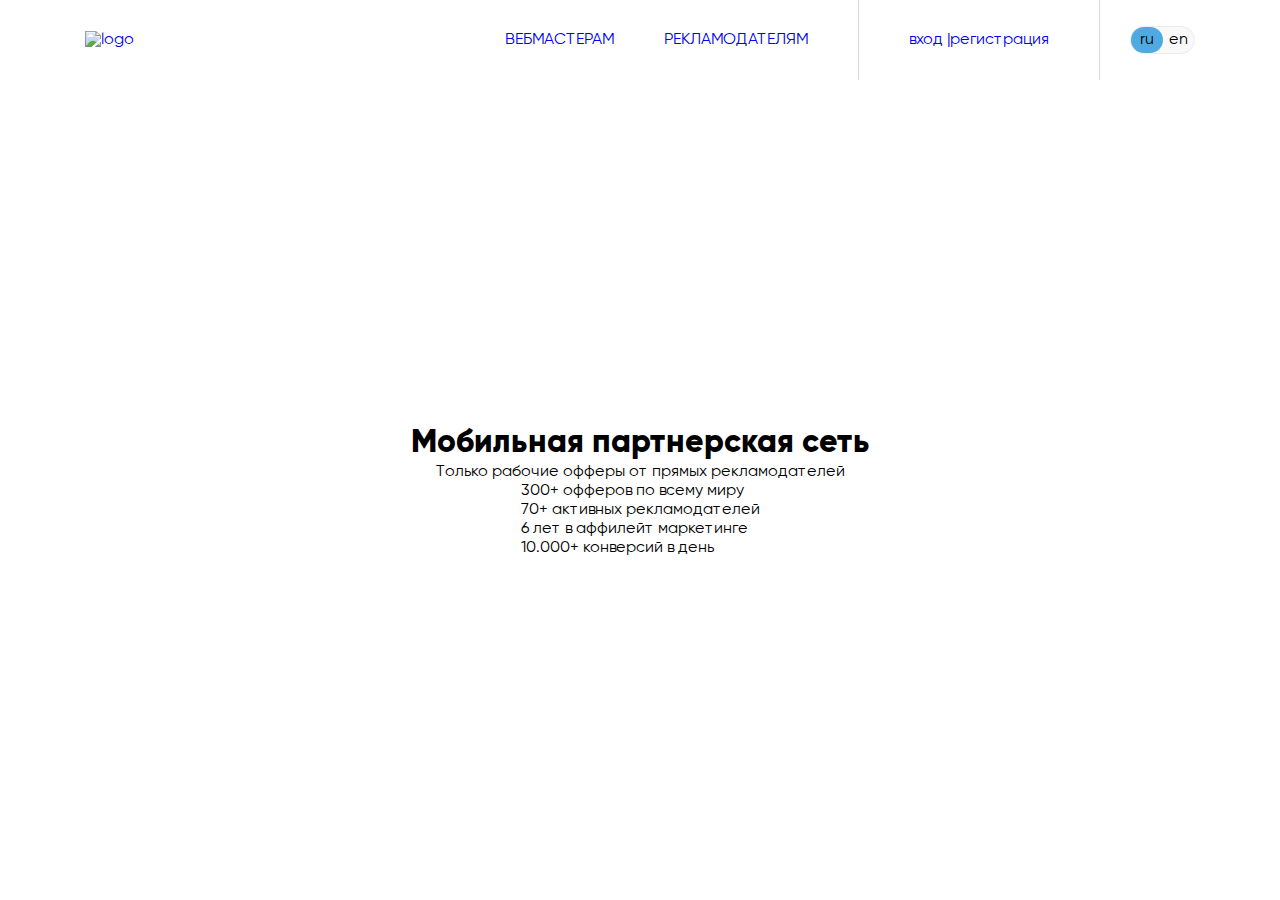
==== index.html @ 2107abce "tarqatish" ====
<!DOCTYPE html>
<html lang="en">

<head>
  <meta charset="UTF-8">
  <meta http-equiv="X-UA-Compatible" content="IE=edge">
  <meta name="viewport" content="width=device-width, initial-scale=1.0">
  <title>Document</title>
  <link rel="stylesheet" href="./fonts/stylesheet.css">
  <link rel="stylesheet" href="./css/style.css">
</head>

<body>
  <header class="header">
    <nav class="header__nav">
      <div class="container header__content">
        <a href="#">
          <img src="./img/logo.png" alt="logo">
        </a>
        <ul class="header__list">
          <li><a href="#" class="header__link">вебмастерам</a></li>
          <li><a href="#" class="header__link">рекламодателям</a></li>
          <li class="header__li">
            <a href="#" class="header__reg">вход | </a>
            <a href="#" class="header__reg"> регистрация</a>
          </li>
          <li class="header__language">
            <input type="radio" id="ru" name="lan" class="input" checked>
            <input type="radio" id="en" name="lan" class="input">
            <label for="ru" class="header__lang ru">ru</label>
            <label for="en" class="header__lang en">en</label>
          </li>
        </ul>
      </div>
    </nav>
    
    <div class="header__block">
      <div class="container header__info">
        <h1 class="header__title">Мобильная партнерская сеть</h1>
        <p class="header__text">
          Только рабочие офферы от прямых рекламодателей
        </p>
        <ul class="header__static">
          <li class="header__index">
            300+
            <span class="header__span">офферов по всему миру</span>
          </li>
          <li class="header__index">
            70+
            <span class="header__span">активных рекламодателей</span>
          </li>
          <li class="header__index">
            6 лет
            <span class="header__span">в аффилейт маркетинге</span>
          </li>
          <li class="header__index">
            10.000+
            <span class="header__span">конверсий в день</span>
          </li>
        </ul>
      </div>
    </div>
  </header>
  <main>
    
    <section class="Aziz"></section>
    
    <section class="Fazliddin"></section>
    
    <section class="Dovron"></section>
    
  </main>


  <footer class="Zafar">
    
    
  </footer>

</body>

</html>
---- fonts/stylesheet.css ----
@font-face {
    font-family: 'Gilroy';
    src: url('Gilroy-Extrabold.woff2') format('woff2');
    font-weight: bold;
    font-style: normal;
    font-display: swap;
}

@font-face {
    font-family: 'Gilroy';
    src: url('Gilroy-Medium.woff2') format('woff2');
    font-weight: 500;
    font-style: normal;
    font-display: swap;
}

@font-face {
    font-family: 'Gilroy';
    src: url('Gilroy-HeavyItalic.woff2') format('woff2');
    font-weight: 900;
    font-style: italic;
    font-display: swap;
}

@font-face {
    font-family: 'Gilroy';
    src: url('Gilroy-Regular.woff2') format('woff2');
    font-weight: normal;
    font-style: normal;
    font-display: swap;
}

@font-face {
    font-family: 'Gilroy';
    src: url('Gilroy-Light.woff2') format('woff2');
    font-weight: 300;
    font-style: normal;
    font-display: swap;
}
---- css/style.css ----
* {
  margin: 0;
  padding: 0;
  box-sizing: border-box;
}
body{
  font-family: 'Gilroy';
}

.container {
  max-width: 1140px;
  width: 100%;
  margin-left: auto;
  margin-right: auto;
  padding-left: 15px;
  padding-right: 15px;
}

ul,
li,
a {
  text-decoration: none;
  list-style: none;
}

.header{
  height: 100vh;
  display: flex;
  flex-direction: column;
}

.header__nav {
  min-height: 80px;
  display: flex;
}

.header__content {
  display: flex;
  justify-content: space-between;
  align-items: center;

}

.header__list {
  display: flex;
  height: 100%;
  align-items: center;
}

.header__link {
  margin-right: 50px;
  text-transform: uppercase;
}

.header__li {
  height: 100%;
  padding-left: 50px;
  padding-right: 50px;
  border-left: 1px solid #dbd7d7;
  border-right: 1px solid #dbd7d7;
  display: flex;
  align-items: center;

}

.header__language {
  margin-left: 30px;
  width: 65px;
  height: 28px;
  background: #F9F9F9;
  border: 1px solid #EBEBEB;
  border-radius: 14px;
  display: flex;
}

.header__lang{
  height: 100%;
  width: 35px;
  border-radius: 14px;
  display: flex;
  align-items: center;
  justify-content: center;
  transition: 0.5s linear;
}

.input{
  position: absolute;
  top: -30px;
  opacity: 0;
}


#ru:checked~.ru{
  background: #4EAAE0;
}
#en:checked~.en{
  background: #4EAAE0;
}

.block{
  width: 200px;
  height: 100px;
  border: 2px solid aqua;
  margin: 100px auto;
  background: rgba(0, 0, 0, 0.4);
  display: flex;
  align-items: center;
  justify-content: center;
  overflow: hidden;
}

.block__item{
  width: 90%;
  height: 90%;
  background: rgba(0, 110, 255, 0.616);
  display: flex;
  align-items: center;
  justify-content: center;
  transform: translate(110%) ;
  transition: 1s cubic-bezier(0.175, 0.885, 0.32, 2);
  
}

.block:hover .block__item{
  transform: translate(0%) rotate(360deg);
}

.header__block{
  background-image: url(../img/bg.png);
  background-repeat: no-repeat;
  background-position: center;
  background-size: cover;  
  flex-grow: 1;
  display: flex;
}


.header__info{
  flex-grow: 1;
  display: flex;
  flex-direction: column;
  justify-content: center;
  align-items: center;
}

.header__title{
  
}
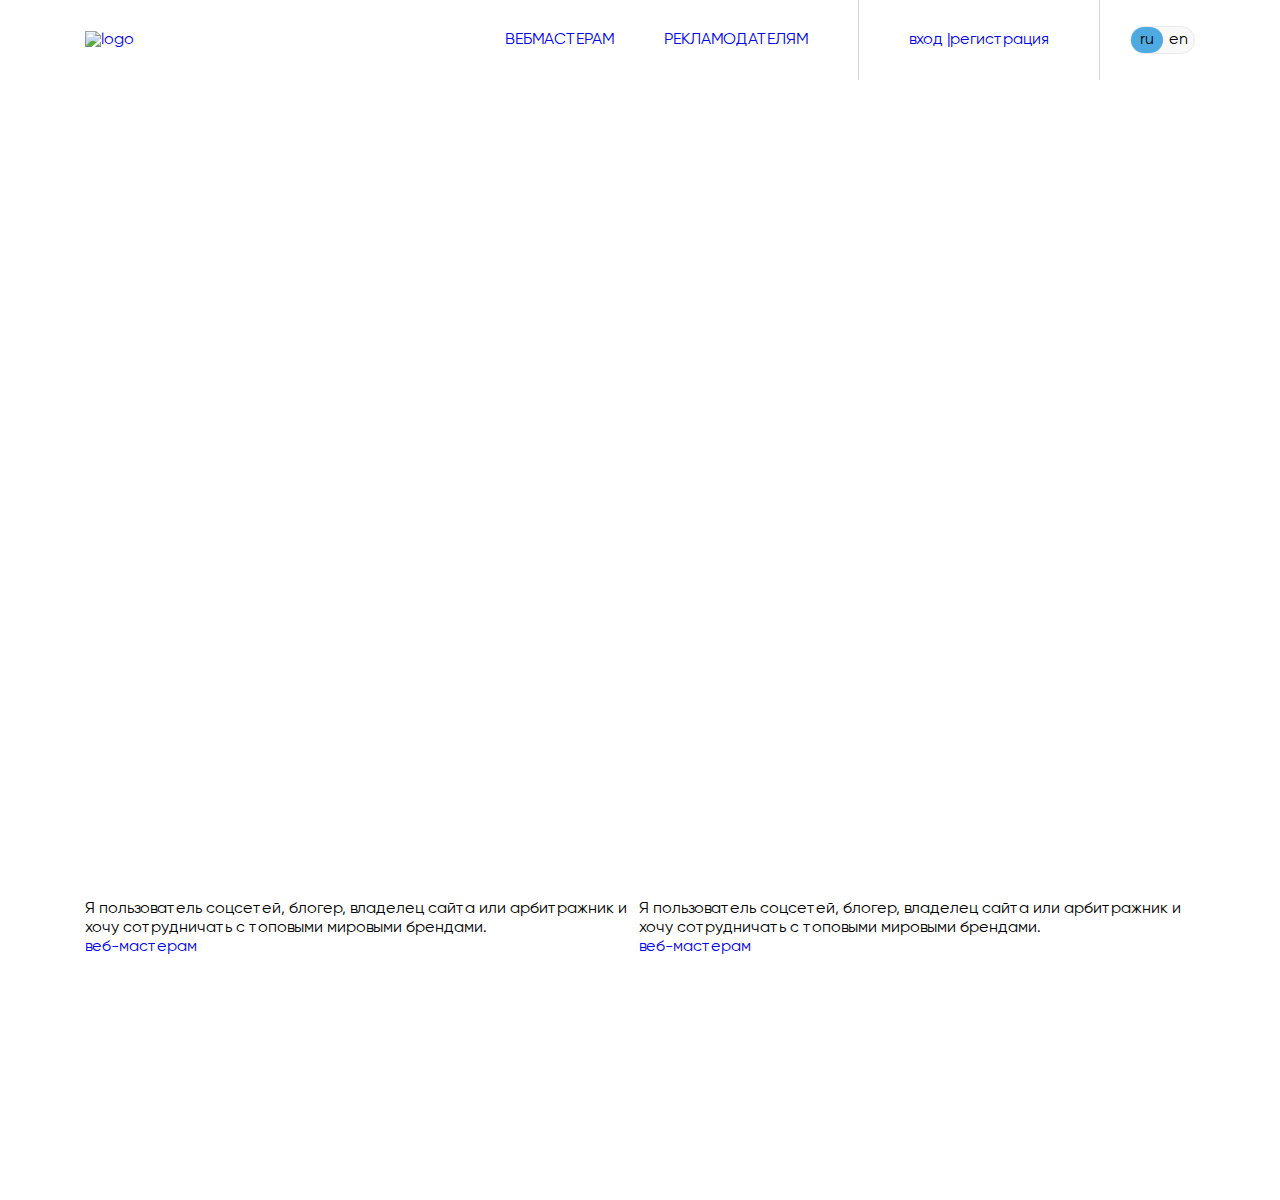
==== commit 1ab05870: "Dovron and" ====
--- a/index.html
+++ b/index.html
@@ -62,12 +62,26 @@
     </div>
   </header>
   <main>
+    <div class="container main__content">
+      <div class="main__info">
+        <div class="main__item">
+          <p class="main__text">Я пользователь соцсетей, блогер, владелец сайта или арбитражник и хочу сотрудничать с топовыми мировыми брендами.</p>
+          <a href="#" class="main__button"><span>веб-мастерам</span></a>
+        </div>
+        <div class="main__item">
+          <p class="main__text">Я пользователь соцсетей, блогер, владелец сайта или арбитражник и хочу сотрудничать с топовыми мировыми брендами.</p>
+          <a href="#" class="main__button"><span>веб-мастерам</span></a>
+        </div>
+      </div>
+    </div>
     
     <section class="Aziz"></section>
     
     <section class="Fazliddin"></section>
     
-    <section class="Dovron"></section>
+    <section class="Dovron">
+      
+    </section>
     
   </main>
 
--- a/css/style.css
+++ b/css/style.css
@@ -144,5 +144,49 @@
 }
 
 .header__title{
-  
+  font-size: 60px;
+  font-weight: 900;
+  text-align: center;
+  color: #fff;
+  line-height: 74,88px;
 }
+
+.header__text {
+  font-size: 20px;
+  font-weight: 500;
+  line-height: 23,54px;
+  color: #ffffff;
+}
+
+.header__static {
+  display: flex;
+}
+
+.header__index {
+  display: flex;
+  flex-direction: column;
+  text-align: center;
+  font-size: 40px;
+  font-weight: 800;
+  line-height: 49px;
+  color: #fff;
+  margin-left: 50px;
+  margin-top: 100px;
+}
+
+.header__span {
+  font-size: 16px;
+  font-weight: 500;
+  text-align: center;
+  line-height: 18,83px;
+}
+
+.main__info {
+  width: 1110px;
+  height: 300px;
+  display: flex;
+}
+
+.main__item {
+  width: 554px;
+}